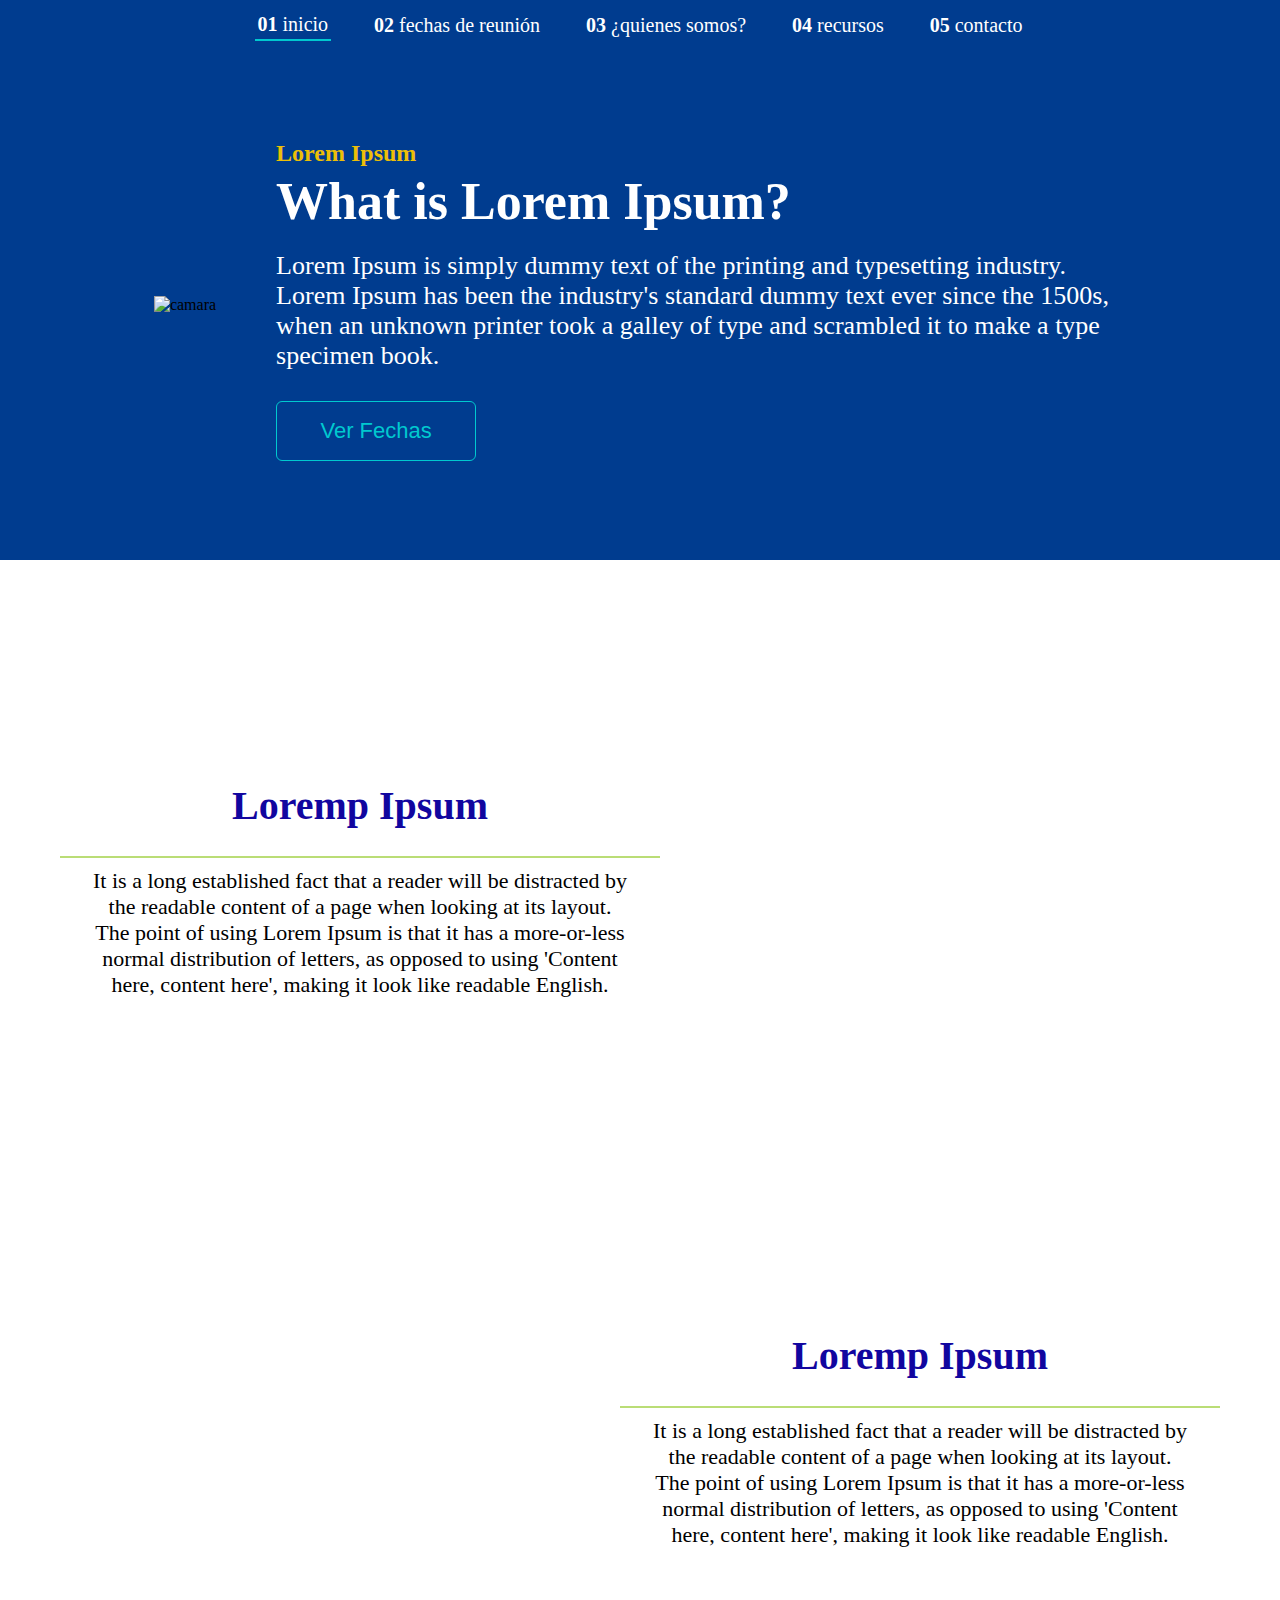
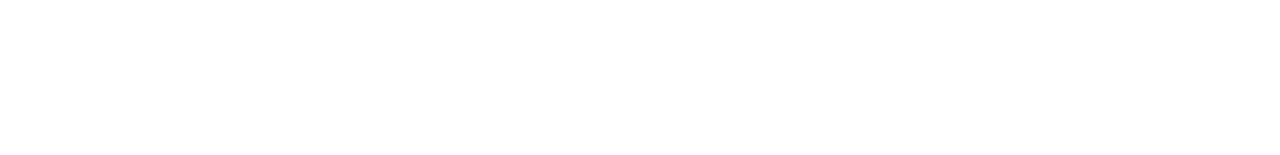
==== index.html @ 334b805c "add basic files" ====
<!DOCTYPE html>
<html lang="en" dir="ltr">
  <head>
    <meta charset="utf-8">
    <title>Proyect Mangament</title>
    <link rel="stylesheet" href="./style.css">
  </head>
  <body>
    <div class="background"></div>
    <header>
      <input type="checkbox" id="btn-menu">
      <label for="btn-menu"><img src="Imagenes/menu_img.png" height="30px" width="30px"></label>
      <nav class="menu">
        <ul>
          <li><a class="posicion" href="#"><b>01</b> inicio</a></li>
          <li><a class="destino" href="./fechas.html"><b>02</b> fechas de reunión</a></li>
          <li><a class="destino" href="#"><b>03</b> ¿quienes somos?</a></li>
          <li><a class="destino" href="#"><b>04</b> recursos</a></li>
          <li><a class="destino" href="#"><b>05</b> contacto</a></li>
        </ul>
      </div>
    </header>
    <div class="introduccion">
      <div class="imagen">
        <img src="./imagenes/camara.png" alt="camara">
      </div>
      <div class="texto">
        <h3>Lorem Ipsum</h3>
        <h1>What is Lorem Ipsum?</h1>
        <h2>Lorem Ipsum is simply dummy text of the printing and typesetting industry. Lorem Ipsum has been the industry's standard dummy text ever since the 1500s,
          when an unknown printer took a galley of type and scrambled it to make a type specimen book.</h2>
        <button type="button" name="button" class="convertir">Ver Fechas</button>
      </div>
    </div>
    <div class="cuerpo">
      <div class="apartado espacio-1">
        <div class="descripcion des-1">
          <h1>Loremp Ipsum</h1>
          <hr>
          <p>It is a long established fact that a reader will be distracted by the readable content of a page when looking at its layout. The point of using Lorem Ipsum is that it has a more-or-less normal distribution of letters,
             as opposed to using 'Content here, content here', making it look like readable English.</p>
        </div>
        <img class="img-apartado1" src="./imagenes/buzon.png" alt="">
      </div>
      <div class="apartado">
        <img class="img-apartado2" src="./imagenes/carpeta.png" alt="">
        <div class="descripcion des-2">
          <h1>Loremp Ipsum</h1>
          <hr>
          <p>It is a long established fact that a reader will be distracted by the readable content of a page when looking at its layout. The point of using Lorem Ipsum is that it has a more-or-less normal distribution of letters,
             as opposed to using 'Content here, content here', making it look like readable English.</p>
        </div>
      </div>
    </div>
  </body>
</html>
---- style.css ----
body {
  margin: 0;
  padding: 0;
}

/* Menu bar */

.background {
  background-color: #003C8F;
  position: absolute;
  width: 100%;
  height: 560px;
  z-index: -2;
}

nav {
  width: 100%;
  height: auto;
  background-color: #003C8F;
  position: absolute;
}

ul {
  display: flex;
  width: 100%;
  justify-content: center;
  list-style-type: none;
  margin: 0;
  padding: 0;
}

li {
  display: flex;
  justify-content: center;
  align-items: center;
  width: auto;
  height: 40px;
  background-color: #003C8F;
  padding: 5px 20px;
}

li:hover a.destino {
  border-bottom: 1px solid #7288b9;
}

a {
  text-decoration: none;
  color: #FFFFFF;
  font-size: 20px;
  padding: 3px;
}

li .posicion {
  border-bottom: 2px solid #00C9CF;
}

.introduccion {
  display: flex;
  justify-content: center;
  align-items: center;
  width: 100%;
  height: 500px;
  padding-top: 55px;
}

.texto {
  width: 850px;
  padding-left: 60px;
  align-self: flex-start;
  margin-top: 85px;
  margin-right: 20px;
}

.texto h1 {
  margin: 0px;
  font-size: 52px;
  color: #FFF;
  margin-bottom: 20px;
  margin-top: 5px;
}

.texto h2 {
  margin: 0px;
  font-size: 26px;
  color: #FFF;
  font-weight: normal;
}

.texto h3 {
  margin: 0px;
  font-size: 24px;
  color: #EDBF07;
}

.texto button {
  margin-top: 30px;
  border: 1px solid #00C9CF;
  background-color: inherit;
  width: 200px;
  height: 60px;
  border-radius: 6px;
  font-size: 22px;
  color: #00C9CF;
}

.texto button:hover {
  transition-duration: 0.1s;
  background-color: rgb(30, 81, 148);
  transform: scale(1.05, 1.05);
}

.imagen img {
  width: 450px;
  height: auto;
  padding-left: 20px;
}

#btn-menu {
  display: none;
}

label {
  display: none;
  width: 30px;
  height: 30px;
  padding: 10px;
  border-right: 1px solid #FFF;
}

label:hover {
  cursor: pointer;
  background: rgba(0,0,0,0.3);
}

/* Cuando sea pantalla pequeña esta sera la navegación */

@media (max-width:810px) {
  label {
    display: block;
    border-right: 1px solid #FFF;
    border-bottom: 1px solid #FFF;
  }

  .menu {
    position: absolute;
    width: 45%;
    margin-left: -45%;
    transition: all 1s;
  }

  .menu ul {
    flex-direction: column;
  }

  #btn-menu:checked ~ .menu {
    margin: 0;
    z-index: 1;
    border: 1px solid #FFF;
  }
}

/* Cuerpo del inicio */

.cuerpo {
  display: flex;
  flex-direction: column;
  justify-content: center;
  margin-top: 100px;
}

.apartado {
  display: flex;
  justify-content: center;
  align-items: center;
}

.descripcion {
  width: 600px;
  height: 350px;
}

.des-1 {
  margin: 100px 70px 100px 30px;
}

.des-2 {
  margin: 100px 30px 100px 70px;
}

.descripcion h1 {
  font-size: 44px;
  color: #11069F;
  text-align: center;
}

.descripcion p {
  text-align: center;
  margin: 10px 30px;
  font-size: 24px;
}

.descripcion hr {
  height: 2px;
  border: none;
  background-color: #BADD76;
}

.apartado img {
  width: 600px;
  margin: 10px;
}

/* Ajuste de compatibilidad */

@media (max-width: 1300px) {
  .apartado img {
    width: 500px;
  }

  .descripcion h1 {
    font-size: 40px;
  }

  .descripcion p {
    font-size: 22px;
  }
}

@media (max-width: 1200px) {
  .texto h1 {
    font-size: 48px;
  }

  .texto h2 {
    font-size: 22px;
  }

  .apartado img {
    width: 500px;
  }

  .descripcion h1 {
    font-size: 38px;
  }

  .descripcion p {
    font-size: 20px;
  }
}

@media (max-width: 1024px) {
  .texto h1 {
    font-size: 44px;
  }

  .texto h2 {
    font-size: 20px;
  }

  .texto h3 {
    font-size: 22px;
  }

  .imagen img {
    width: 420px;
    height: auto;
    padding-left: 20px;
  }

  .apartado img {
    width: 400px;
  }

}

@media (max-width: 953px) {
  .introduccion .texto {
    margin-top: 40px;
  }
}

@media (max-width: 900px) {
  .imagen img {
    width: 380px;
    height: auto;
    padding-left: 20px;
  }
}

@media (max-width: 810px) {
  .imagen img {
    width: 350px;
    height: auto;
    padding-left: 20px;
  }

  .introduccion {
    padding: 0;
  }

  .apartado img {
    width: 350px;
  }
}

@media (max-width: 740px) {
  .imagen img {
    width: 280px;
    height: auto;
    padding-left: 20px;
  }

  .introduccion {
    padding: 0;
  }

  .apartado img {
    width: 300px;
  }

  .descripcion h1 {
    font-size: 36px;
  }

  .descripcion p {
    font-size: 18px;
  }
}

@media (max-width: 700px) {
  .imagen img {
    display: none;
    overflow: hidden;
  }

  .introduccion {
    padding-top: 40px;
  }

  .texto {
    margin-right: 30px;
  }

  .texto h1 {
    font-size: 48px;
  }

  .texto h2 {
    font-size: 22px;
  }

  .texto h3 {
    font-size: 24px;
  }

  .apartado img {
    display: none;
    overflow: hidden;
  }

  .des-1 {
    margin: 40px 70px;
  }

  .des-2 {
    margin: 40px 70px;
  }

  .descripcion h1 {
    font-size: 48px;
  }

  .descripcion p {
    font-size: 22px;
  }

}

@media (max-width: 575px) {
  .introduccion {
    padding-top: 10px;
  }

  .des-2 {
    padding-bottom: 40px;
  }
}

@media (max-width: 500px) {

  .introduccion {
    margin-left: -20px;
    width: 400px;
  }

  .des-1 {
    margin: 45px 40px;
  }

  .des-2 {
    margin: 45px 40px;
  }

  .background {
    height: 600px;
  }

}
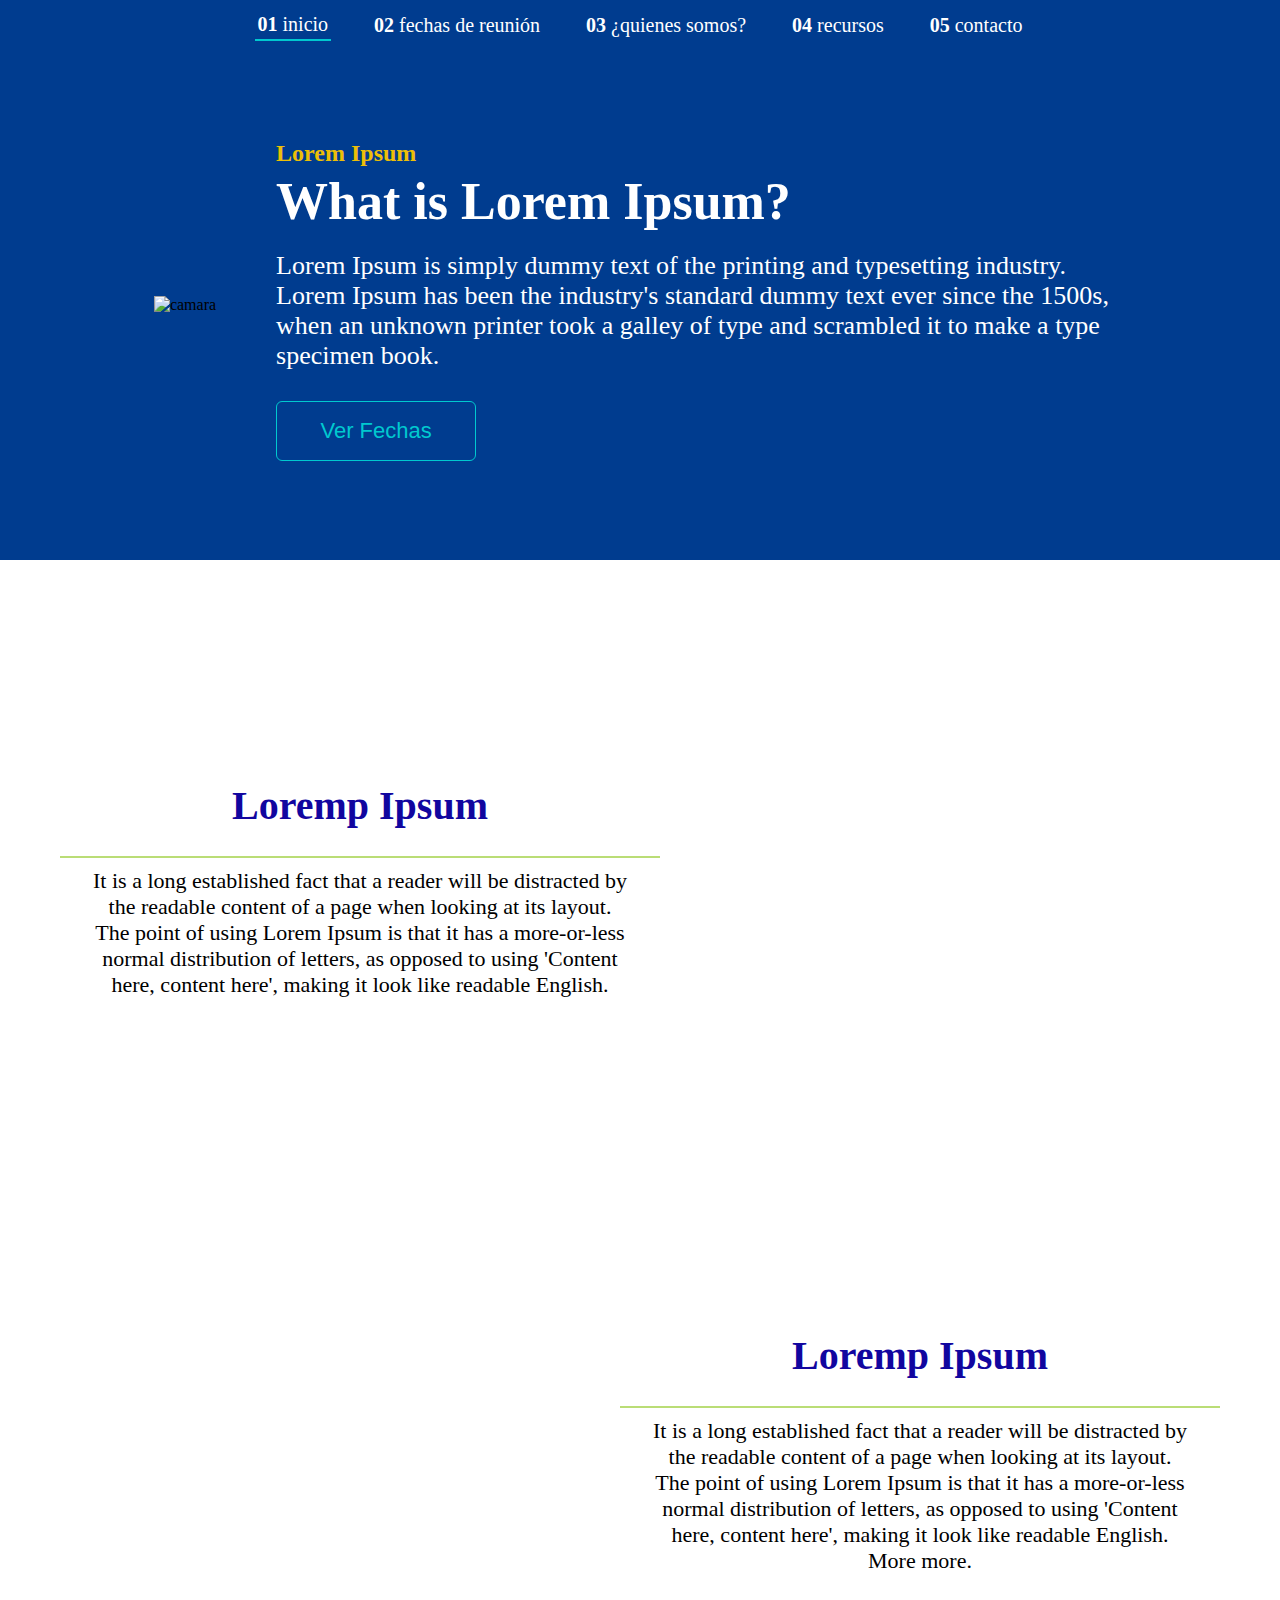
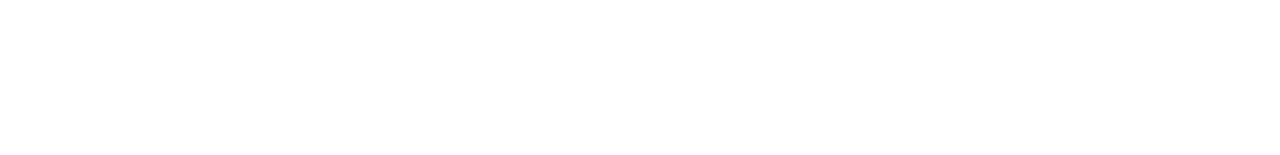
==== commit d6cf4922: "Change language in index to spanish" ====
--- a/index.html
+++ b/index.html
@@ -1,5 +1,5 @@
 <!DOCTYPE html>
-<html lang="en" dir="ltr">
+<html lang="es" dir="ltr">
   <head>
     <meta charset="utf-8">
     <title>Proyect Mangament</title>
@@ -48,7 +48,7 @@
           <h1>Loremp Ipsum</h1>
           <hr>
           <p>It is a long established fact that a reader will be distracted by the readable content of a page when looking at its layout. The point of using Lorem Ipsum is that it has a more-or-less normal distribution of letters,
-             as opposed to using 'Content here, content here', making it look like readable English.</p>
+             as opposed to using 'Content here, content here', making it look like readable English. More more.</p>
         </div>
       </div>
     </div>
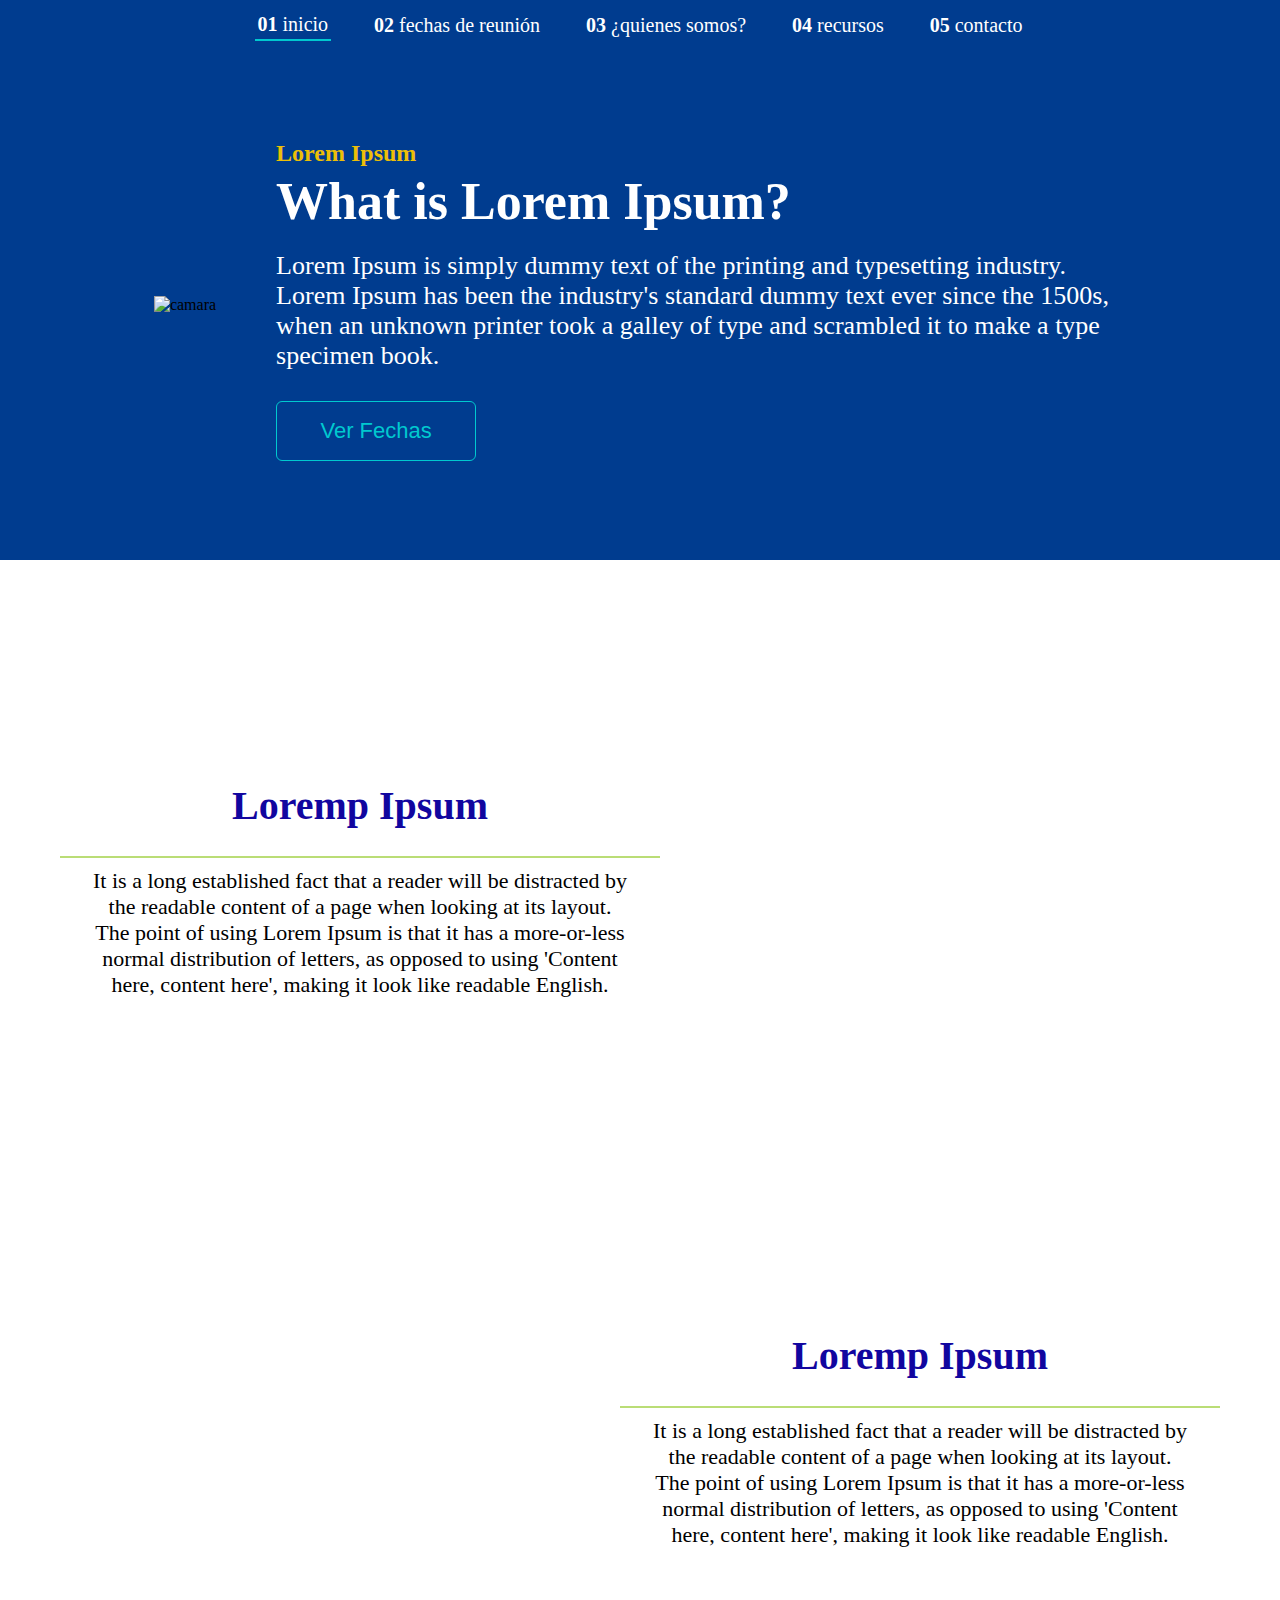
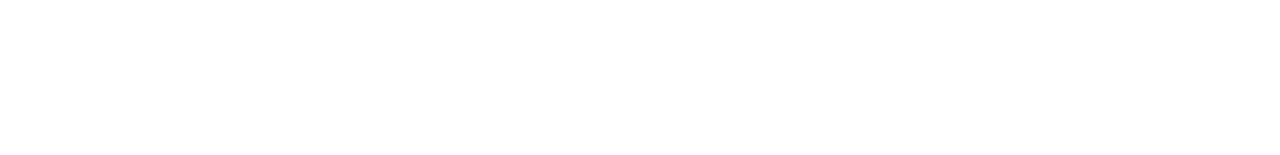
==== commit 55ae0b2d: "Comienzo de Fechas (header)" ====
--- a/index.html
+++ b/index.html
@@ -48,7 +48,7 @@
           <h1>Loremp Ipsum</h1>
           <hr>
           <p>It is a long established fact that a reader will be distracted by the readable content of a page when looking at its layout. The point of using Lorem Ipsum is that it has a more-or-less normal distribution of letters,
-             as opposed to using 'Content here, content here', making it look like readable English. More more.</p>
+             as opposed to using 'Content here, content here', making it look like readable English.</p>
         </div>
       </div>
     </div>
